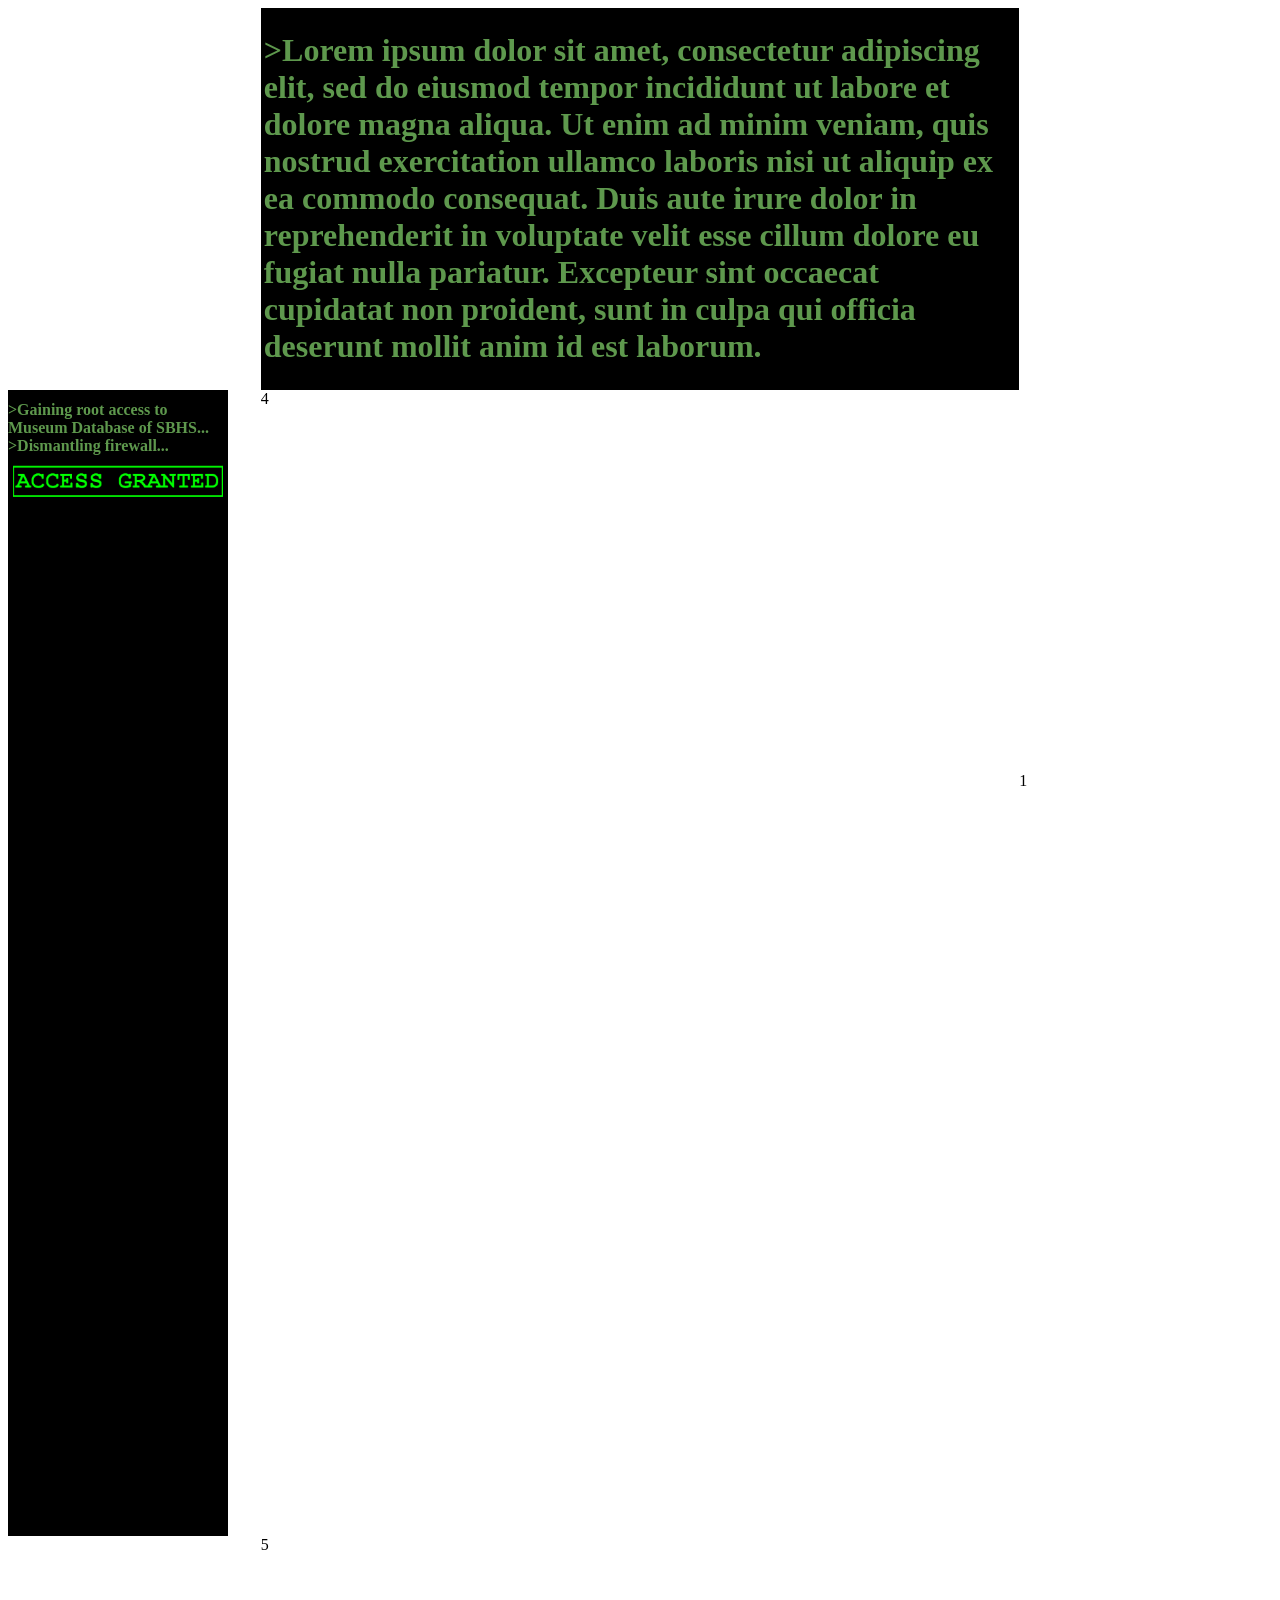
==== index.html @ 1db59838 "added grid, made left side image and text seperate elements" ====
<!DOCTYPE html>
<html lang="en">
<head>
    <link rel="stylesheet" type="text/css" href="styles.css"
    <meta charset="UTF-8">
    <meta name="viewport" content="width=device-width, initial-scale=1.0">
    <title>Document</title>
</head>
<body>
    <!--this parent supports all the divs from 1-5, if you want a change to all of them affect the parent-->
    <div class="parent">
    <div class="div1">1</div>
    <div class="div2">        
        <h1>
            >Lorem ipsum dolor sit amet, consectetur adipiscing elit, sed do eiusmod tempor incididunt ut labore et dolore magna aliqua. Ut enim ad minim veniam, quis nostrud exercitation ullamco laboris nisi ut aliquip ex ea commodo consequat. Duis aute irure dolor in reprehenderit in voluptate velit esse cillum dolore eu fugiat nulla pariatur. Excepteur sint occaecat cupidatat non proident, sunt in culpa qui officia deserunt mollit anim id est laborum.
        </h1>
</div>
    <div class="div3">
        <h1>
            >Gaining root access to Museum Database of SBHS...<br>
            >Dismantling firewall...
        </h1>
    <div class="size">
    <img src = "granted.png" width="210px">
    </div>
    </div>
    <div class="div4">4</div>
    <div class="div5">5</div>
</div>

</body>
</html>
---- styles.css ----
.uptext {
    color: #5E984D;
    margin: 70px;
    border-style: solid;
    border-color: black;
    background-color: black;
}



.parent {
    display: grid;
    grid-template-columns: repeat(5, 1fr);
    grid-template-rows: repeat(5, 1fr);
    gap: 0px;
}

    
.div1 {
    grid-row: span 3 / span 3;
    grid-column-start: 5;
    grid-row-start: 3;
}

.div2 {
    grid-column: span 3 / span 3;
    grid-column-start: 2;
    grid-row-start: 1;
    color: #5E984D;
    border-style: solid;
    border-color: black;
    background-color: black;
}

.div3 {
    grid-row: span 3 / span 3;
    grid-column-start: 1;
    grid-row-start: 2;
    max-width: 220px;
    background-color: black;
    color: #5E984D;
    font-size: 8px;
}

.size {
    text-align: center;
}

.div4 {
    grid-column: span 3 / span 3;
    grid-row: span 3 / span 3;
    grid-column-start: 2;
    grid-row-start: 2;
}

.div5 {
    grid-column: span 3 / span 3;
    grid-column-start: 2;
    grid-row-start: 5;
}
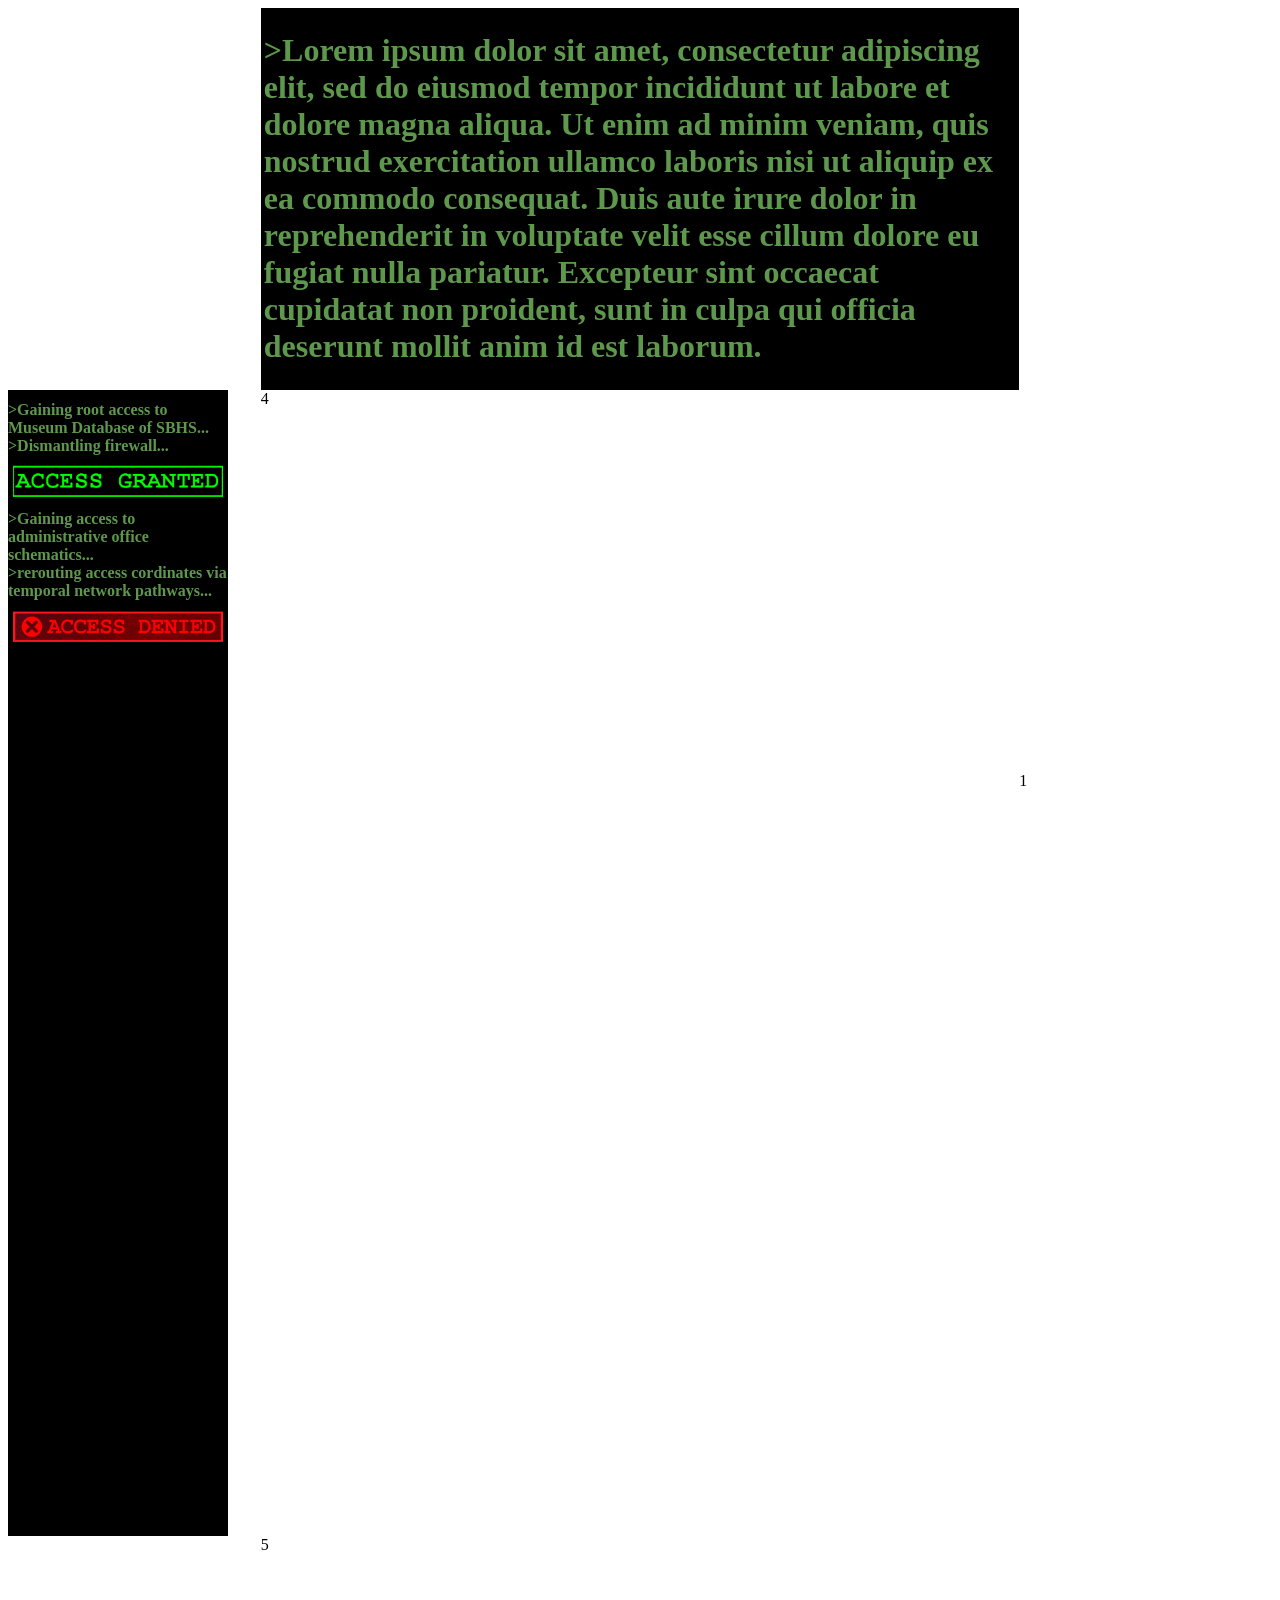
==== commit b5179cff: "bug fixed" ====
--- a/index.html
+++ b/index.html
@@ -10,18 +10,27 @@
     <!--this parent supports all the divs from 1-5, if you want a change to all of them affect the parent-->
     <div class="parent">
     <div class="div1">1</div>
-    <div class="div2">        
+    <div class="div2">    
+        <!--the below is the intro text above the choice texts, edit to flavour text later-->    
         <h1>
             >Lorem ipsum dolor sit amet, consectetur adipiscing elit, sed do eiusmod tempor incididunt ut labore et dolore magna aliqua. Ut enim ad minim veniam, quis nostrud exercitation ullamco laboris nisi ut aliquip ex ea commodo consequat. Duis aute irure dolor in reprehenderit in voluptate velit esse cillum dolore eu fugiat nulla pariatur. Excepteur sint occaecat cupidatat non proident, sunt in culpa qui officia deserunt mollit anim id est laborum.
         </h1>
 </div>
     <div class="div3">
+        <!--flavor text to show this is a coding type styled UI-->
         <h1>
             >Gaining root access to Museum Database of SBHS...<br>
             >Dismantling firewall...
         </h1>
     <div class="size">
     <img src = "granted.png" width="210px">
+    </div>
+        <h1>
+        >Gaining access to administrative office schematics...<br>
+        >rerouting access cordinates via temporal network pathways...
+    </h1>
+    <div class="size">
+        <img src = "denied.png" width="210px">
     </div>
     </div>
     <div class="div4">4</div>
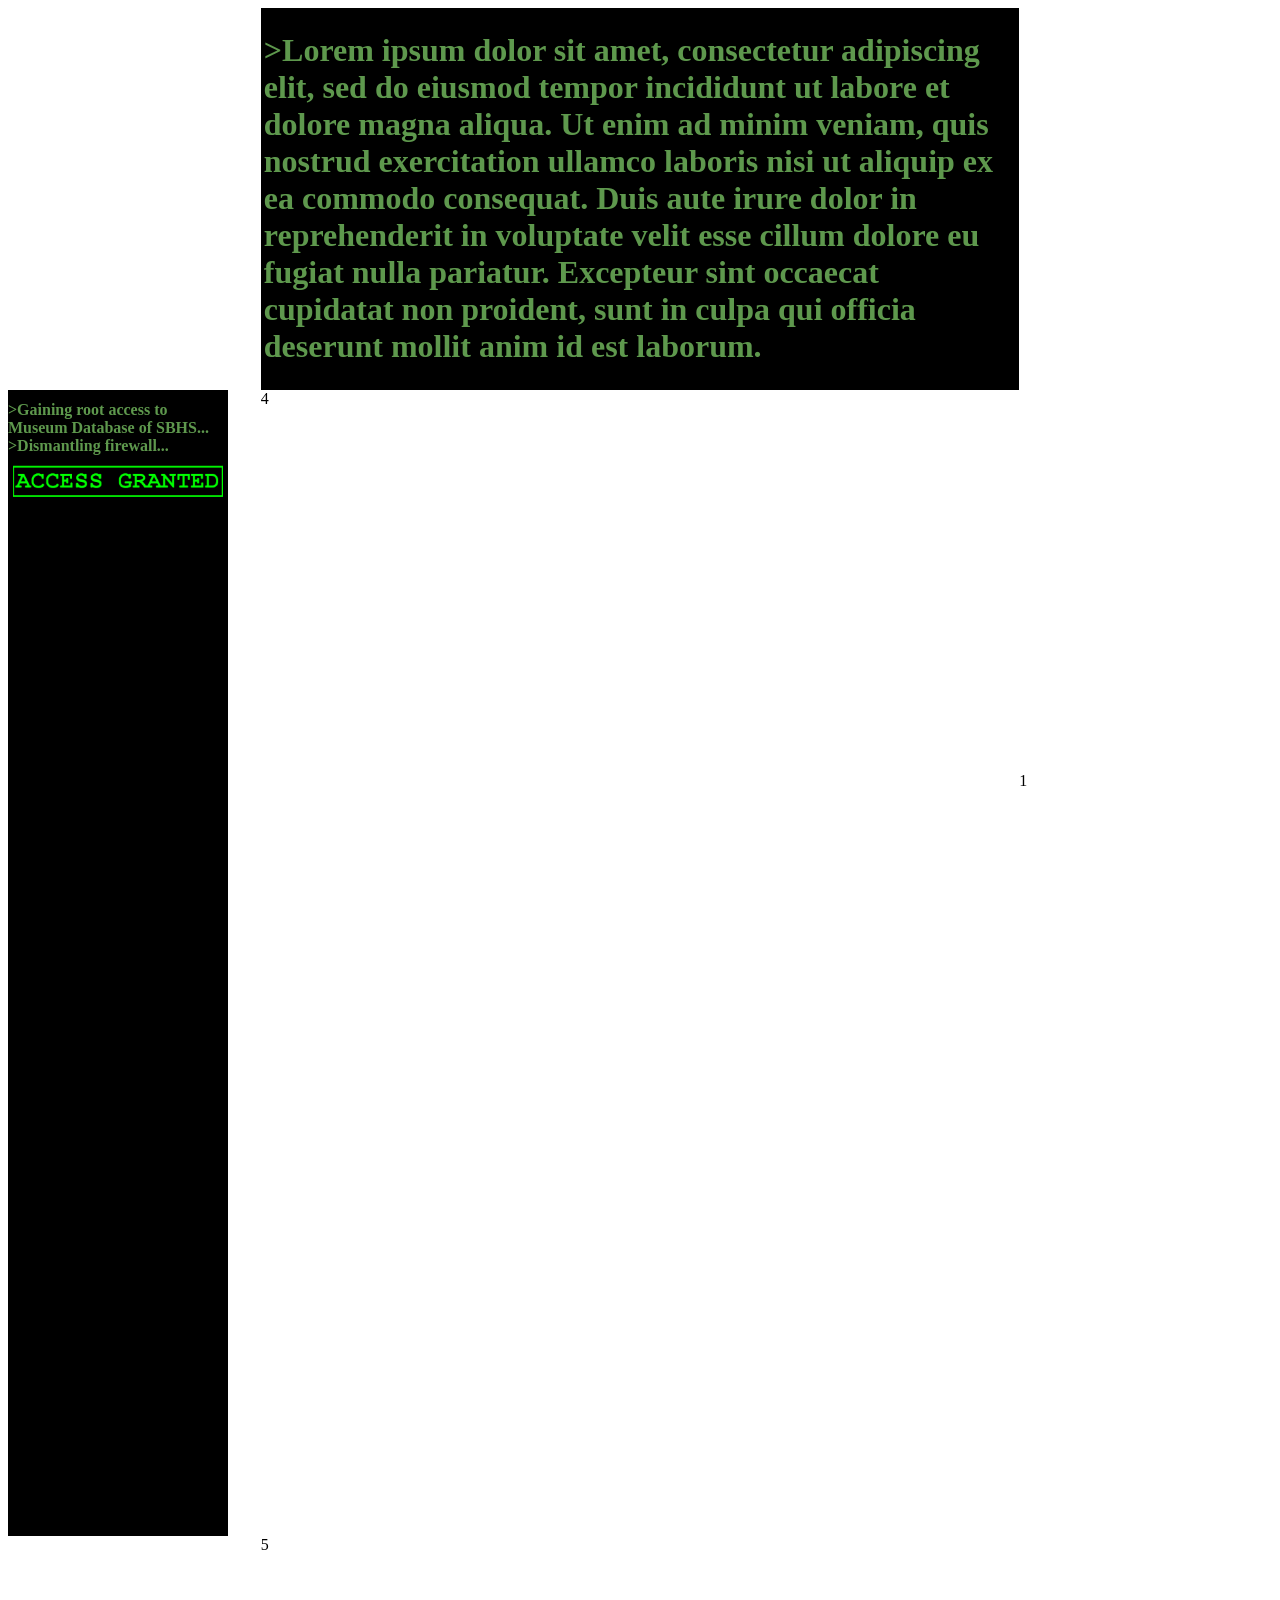
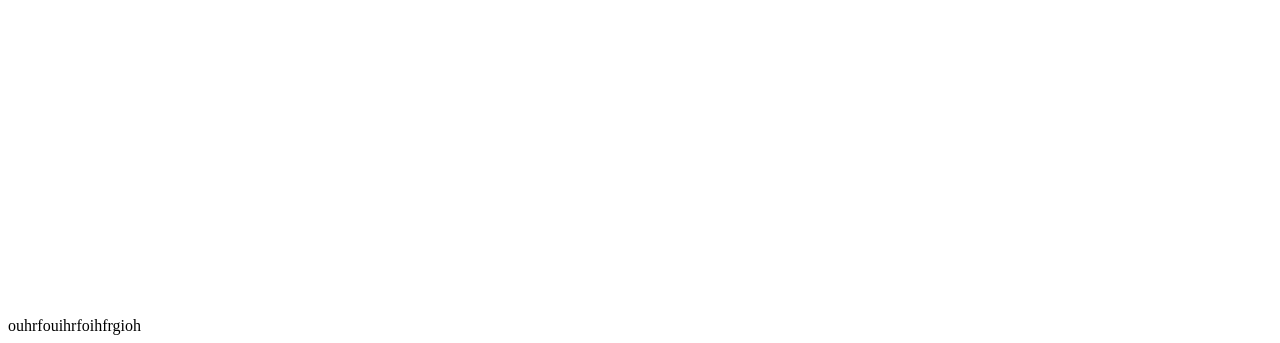
==== commit b0eff315: "testing" ====
--- a/index.html
+++ b/index.html
@@ -10,14 +10,12 @@
     <!--this parent supports all the divs from 1-5, if you want a change to all of them affect the parent-->
     <div class="parent">
     <div class="div1">1</div>
-    <div class="div2">    
-        <!--the below is the intro text above the choice texts, edit to flavour text later-->    
+    <div class="div2">        
         <h1>
             >Lorem ipsum dolor sit amet, consectetur adipiscing elit, sed do eiusmod tempor incididunt ut labore et dolore magna aliqua. Ut enim ad minim veniam, quis nostrud exercitation ullamco laboris nisi ut aliquip ex ea commodo consequat. Duis aute irure dolor in reprehenderit in voluptate velit esse cillum dolore eu fugiat nulla pariatur. Excepteur sint occaecat cupidatat non proident, sunt in culpa qui officia deserunt mollit anim id est laborum.
         </h1>
 </div>
     <div class="div3">
-        <!--flavor text to show this is a coding type styled UI-->
         <h1>
             >Gaining root access to Museum Database of SBHS...<br>
             >Dismantling firewall...
@@ -25,17 +23,9 @@
     <div class="size">
     <img src = "granted.png" width="210px">
     </div>
-        <h1>
-        >Gaining access to administrative office schematics...<br>
-        >rerouting access cordinates via temporal network pathways...
-    </h1>
-    <div class="size">
-        <img src = "denied.png" width="210px">
-    </div>
     </div>
     <div class="div4">4</div>
     <div class="div5">5</div>
-</div>
-
+</div>ouhrfouihrfoihfrgioh
 </body>
 </html>
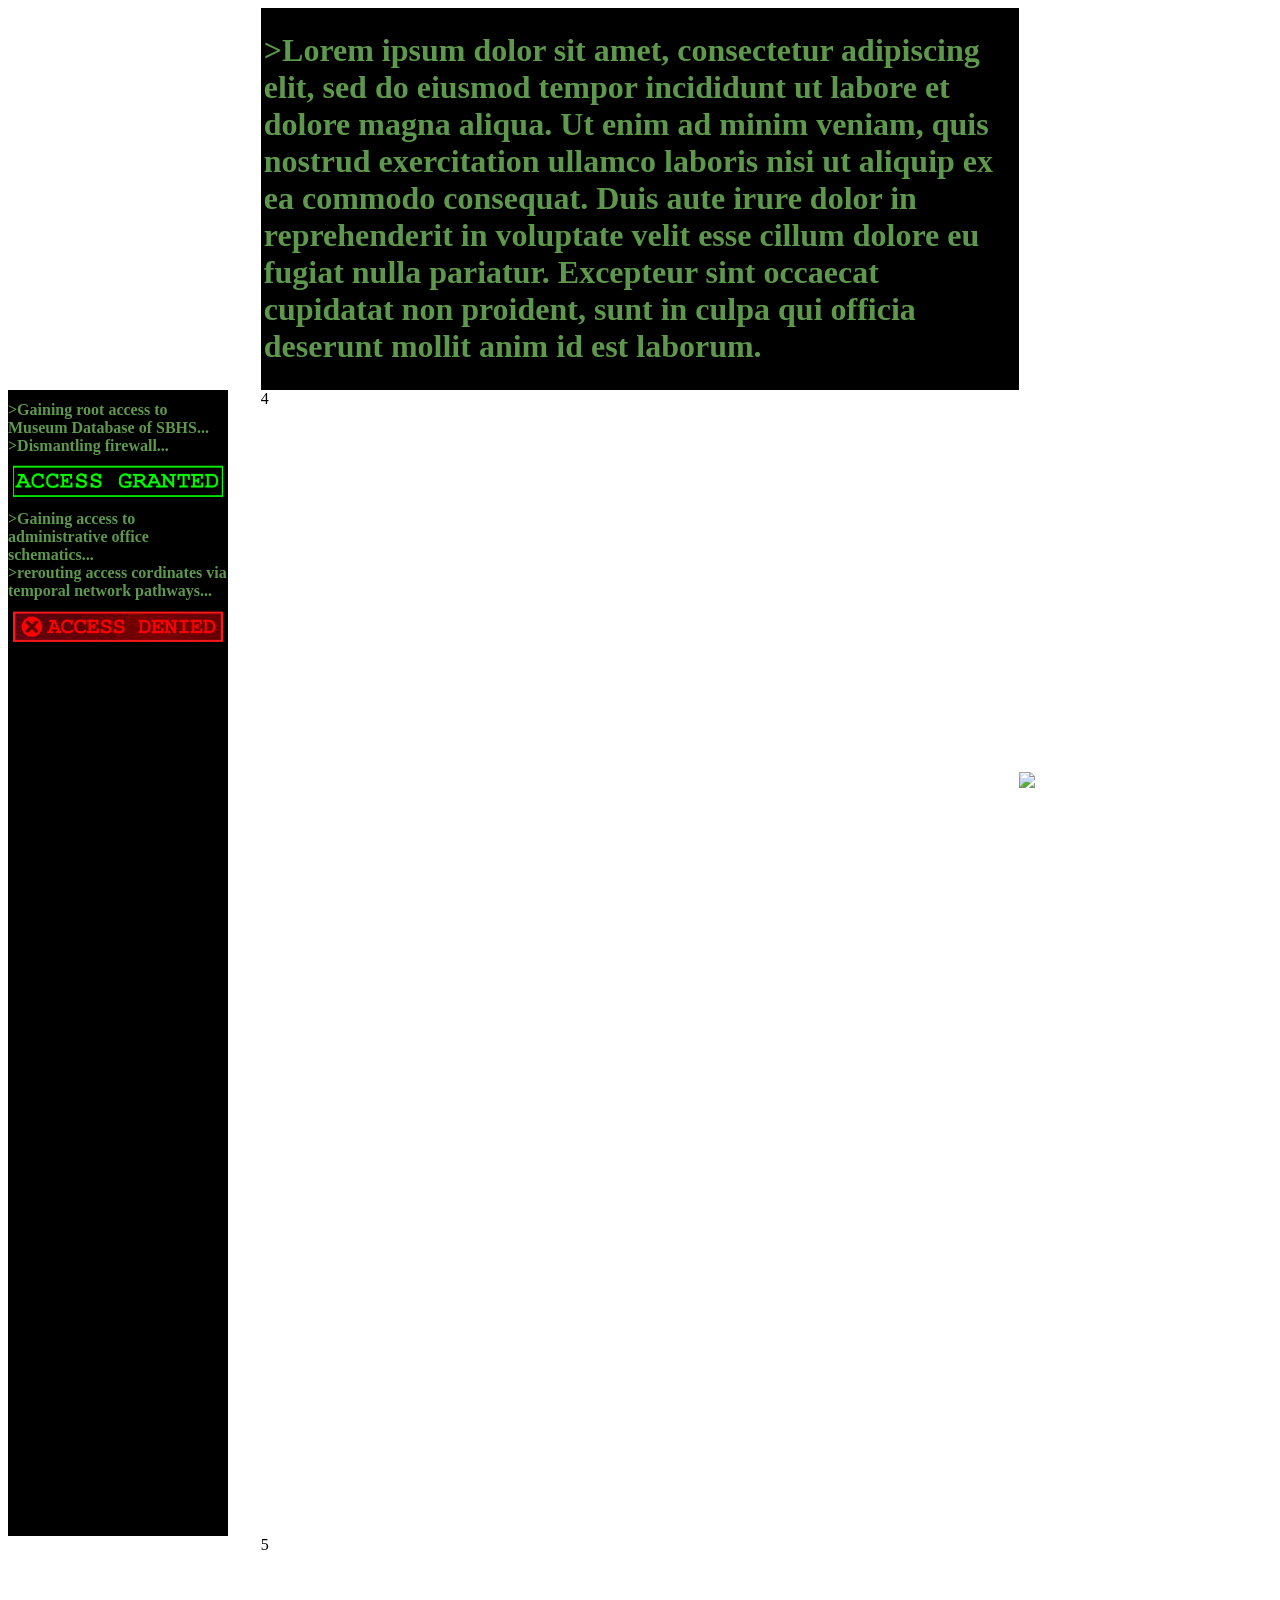
==== commit f9d6c722: "swapped to VSC and adding image in div 1 swapped to VSC and adding image in div 1" ====
--- a/index.html
+++ b/index.html
@@ -9,13 +9,17 @@
 <body>
     <!--this parent supports all the divs from 1-5, if you want a change to all of them affect the parent-->
     <div class="parent">
-    <div class="div1">1</div>
-    <div class="div2">        
+    <div class="div1">
+        <img src="map v2_done.pdf">
+    </div>
+    <div class="div2">    
+        <!--the below is the intro text above the choice texts, edit to flavour text later-->    
         <h1>
             >Lorem ipsum dolor sit amet, consectetur adipiscing elit, sed do eiusmod tempor incididunt ut labore et dolore magna aliqua. Ut enim ad minim veniam, quis nostrud exercitation ullamco laboris nisi ut aliquip ex ea commodo consequat. Duis aute irure dolor in reprehenderit in voluptate velit esse cillum dolore eu fugiat nulla pariatur. Excepteur sint occaecat cupidatat non proident, sunt in culpa qui officia deserunt mollit anim id est laborum.
         </h1>
 </div>
     <div class="div3">
+        <!--flavor text to show this is a coding type styled UI-->
         <h1>
             >Gaining root access to Museum Database of SBHS...<br>
             >Dismantling firewall...
@@ -23,9 +27,17 @@
     <div class="size">
     <img src = "granted.png" width="210px">
     </div>
+        <h1>
+        >Gaining access to administrative office schematics...<br>
+        >rerouting access cordinates via temporal network pathways...
+    </h1>
+    <div class="size">
+        <img src = "denied.png" width="210px">
+    </div>
     </div>
     <div class="div4">4</div>
     <div class="div5">5</div>
-</div>ouhrfouihrfoihfrgioh
+</div>
+
 </body>
 </html>
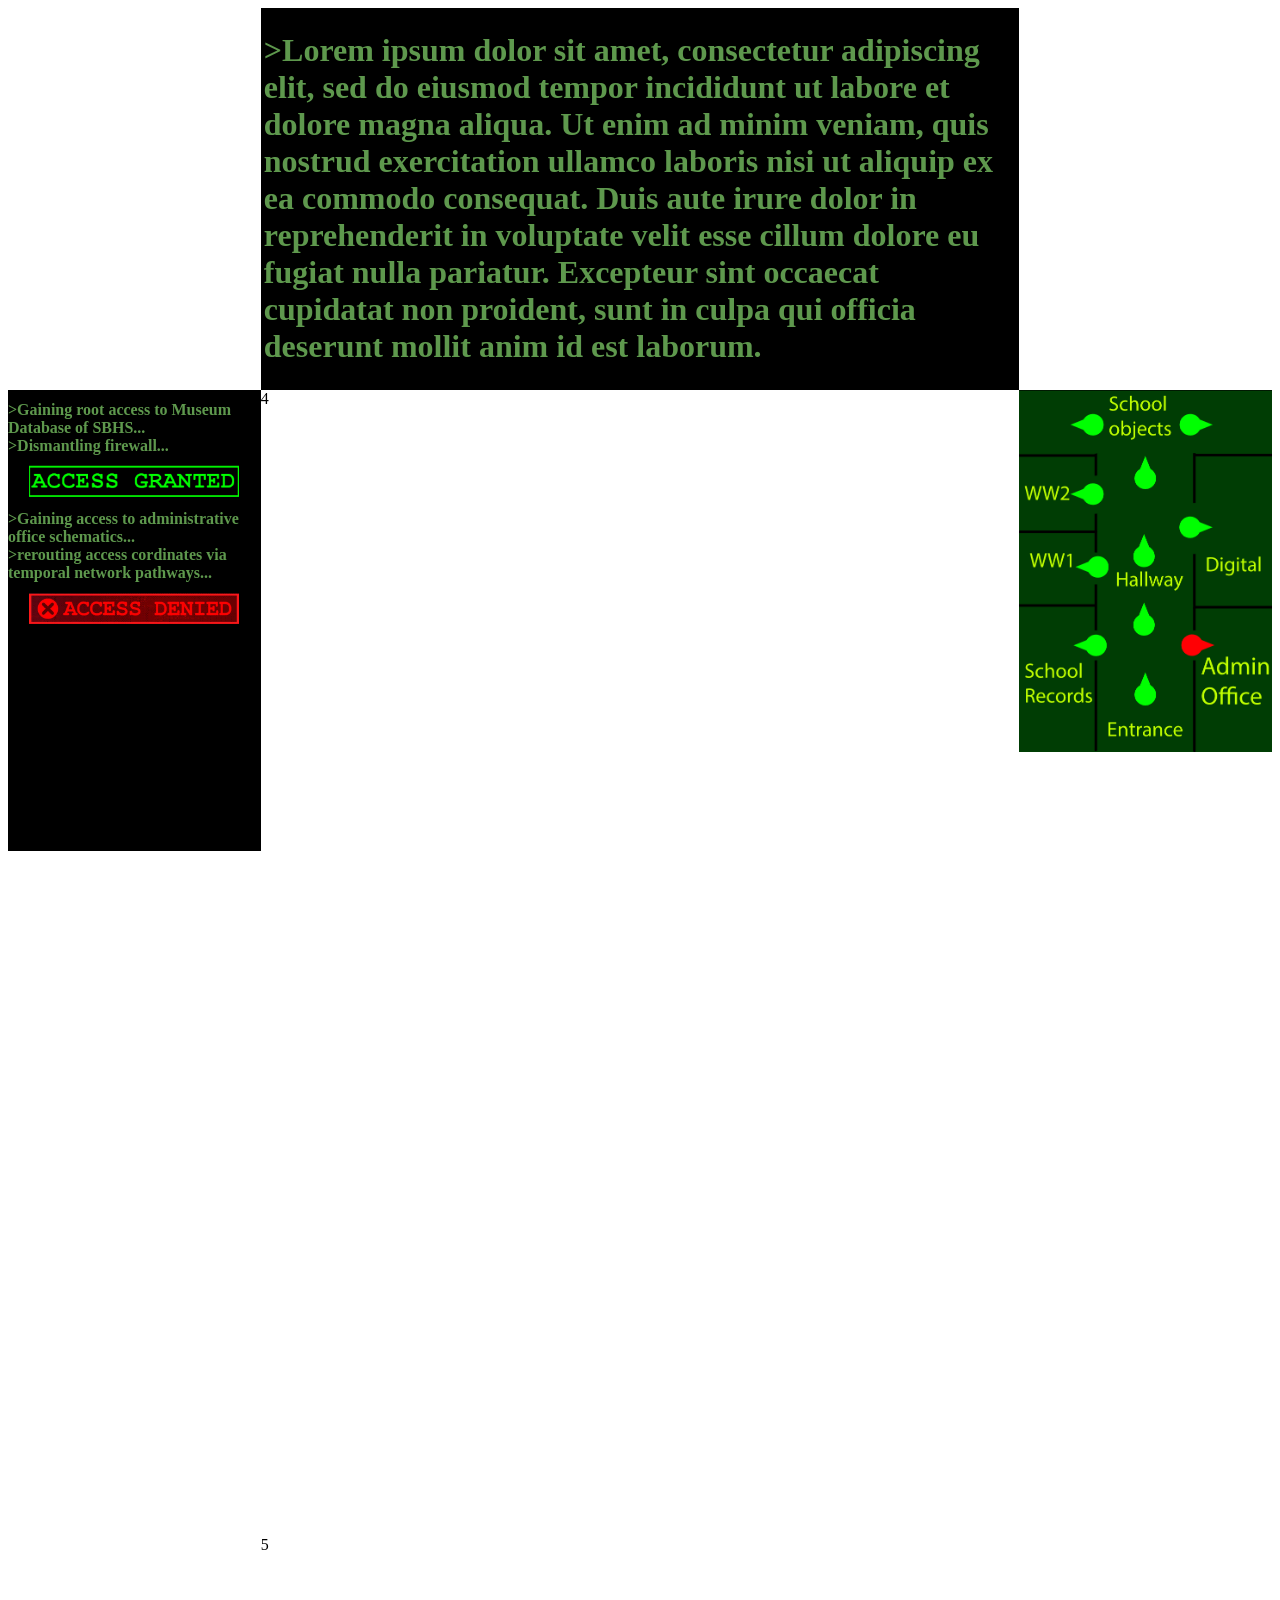
==== commit 63efd0f5: "new images, working in VSC, realigned div images" ====
--- a/index.html
+++ b/index.html
@@ -10,7 +10,9 @@
     <!--this parent supports all the divs from 1-5, if you want a change to all of them affect the parent-->
     <div class="parent">
     <div class="div1">
-        <img src="map v2_done.pdf">
+        <div class="map_contain">
+            <img src="map v3.png">
+        </div>
     </div>
     <div class="div2">    
         <!--the below is the intro text above the choice texts, edit to flavour text later-->    
--- a/styles.css
+++ b/styles.css
@@ -6,6 +6,11 @@
     background-color: black;
 }
 
+.map_contain img {
+    width: 100%;
+    height: 100%;
+    object-fit: cover;
+}
 
 
 .parent {
@@ -19,7 +24,8 @@
 .div1 {
     grid-row: span 3 / span 3;
     grid-column-start: 5;
-    grid-row-start: 3;
+    grid-row-start: 2;
+    max-height: 461.33px;
 }
 
 .div2 {
@@ -36,7 +42,7 @@
     grid-row: span 3 / span 3;
     grid-column-start: 1;
     grid-row-start: 2;
-    max-width: 220px;
+    max-height: 461.33px;
     background-color: black;
     color: #5E984D;
     font-size: 8px;
@@ -51,6 +57,7 @@
     grid-row: span 3 / span 3;
     grid-column-start: 2;
     grid-row-start: 2;
+    max-height: 461.33px;
 }
 
 .div5 {
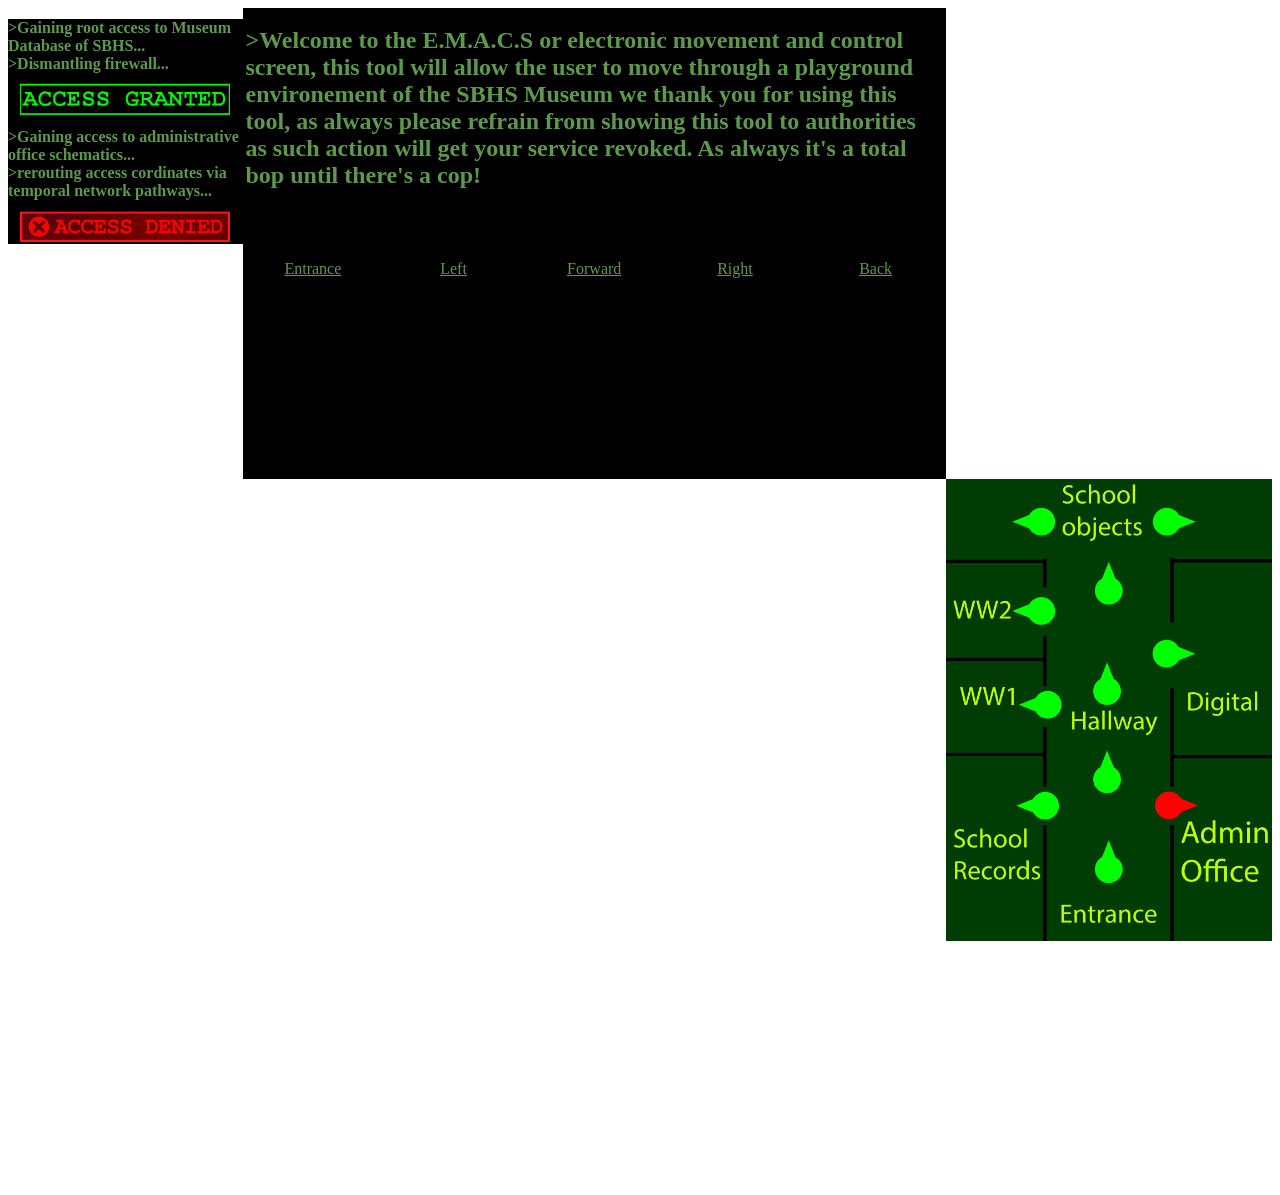
==== commit f4d920b6: "changed div 5's loacation and usage, aswell as a lot of tweaks to elements, especially div 2, but di" ====
--- a/index.html
+++ b/index.html
@@ -17,9 +17,26 @@
     <div class="div2">    
         <!--the below is the intro text above the choice texts, edit to flavour text later-->    
         <h1>
-            >Lorem ipsum dolor sit amet, consectetur adipiscing elit, sed do eiusmod tempor incididunt ut labore et dolore magna aliqua. Ut enim ad minim veniam, quis nostrud exercitation ullamco laboris nisi ut aliquip ex ea commodo consequat. Duis aute irure dolor in reprehenderit in voluptate velit esse cillum dolore eu fugiat nulla pariatur. Excepteur sint occaecat cupidatat non proident, sunt in culpa qui officia deserunt mollit anim id est laborum.
+            >Welcome to the E.M.A.C.S or electronic movement and control screen, this tool will allow the user to move through a playground environement of the SBHS Museum we thank you for using this tool, as always please refrain from showing this tool to authorities as such action will get your service revoked. As always it's a total bop until there's a cop!
         </h1>
 </div>
+    <div class="div5">
+        <div>
+            <p><u>Entrance</u></p>
+        </div>
+        <div>
+            <p><u>Left</p>
+        </div>
+        <div>
+            <p><u>Forward</u></p>
+        </div>
+        <div>
+            <p><u>Right</u></p>
+        </div>
+        <div>
+            <p><u>Back</u></p>
+        </div>
+    </div>
     <div class="div3">
         <!--flavor text to show this is a coding type styled UI-->
         <h1>
@@ -37,9 +54,9 @@
         <img src = "denied.png" width="210px">
     </div>
     </div>
-    <div class="div4">4</div>
-    <div class="div5">5</div>
-</div>
+    <div class="div4">
+
+    </div>
 
 </body>
 </html>
--- a/styles.css
+++ b/styles.css
@@ -7,9 +7,10 @@
 }
 
 .map_contain img {
-    width: 100%;
+    width: 326px;
     height: 100%;
     object-fit: cover;
+    max-height: 461.33px;
 }
 
 
@@ -24,7 +25,7 @@
 .div1 {
     grid-row: span 3 / span 3;
     grid-column-start: 5;
-    grid-row-start: 2;
+    grid-row-start: 3;
     max-height: 461.33px;
 }
 
@@ -36,12 +37,13 @@
     border-style: solid;
     border-color: black;
     background-color: black;
+    font-size: 12px;
 }
 
 .div3 {
     grid-row: span 3 / span 3;
     grid-column-start: 1;
-    grid-row-start: 2;
+    grid-row-start: 3;
     max-height: 461.33px;
     background-color: black;
     color: #5E984D;
@@ -56,14 +58,23 @@
     grid-column: span 3 / span 3;
     grid-row: span 3 / span 3;
     grid-column-start: 2;
-    grid-row-start: 2;
+    grid-row-start: 3;
     max-height: 461.33px;
 }
+
 
 .div5 {
     grid-column: span 3 / span 3;
     grid-column-start: 2;
-    grid-row-start: 5;
+    grid-row-start: 2;
+    background-color: black;
+    color: #5E984D;
 }
 
+.div5 div {
+    width:20%;  
+    float:left;
+    text-align: center;
+
+}
         
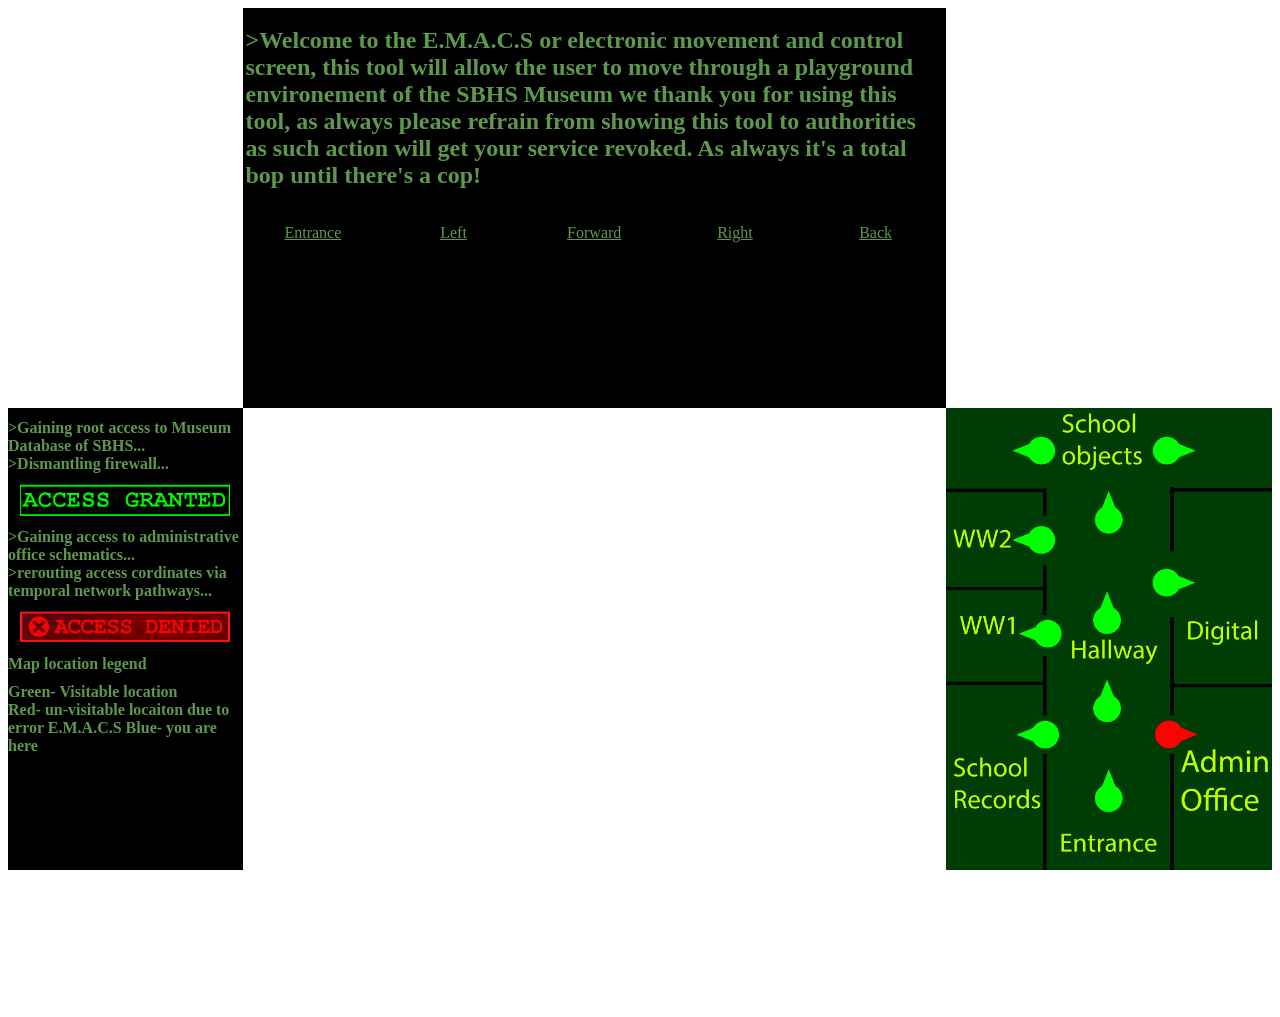
==== commit c87e69a0: "adding image...oh also made some edits to index including bug fixes and a map legend" ====
--- a/index.html
+++ b/index.html
@@ -20,12 +20,13 @@
             >Welcome to the E.M.A.C.S or electronic movement and control screen, this tool will allow the user to move through a playground environement of the SBHS Museum we thank you for using this tool, as always please refrain from showing this tool to authorities as such action will get your service revoked. As always it's a total bop until there's a cop!
         </h1>
 </div>
+<!--top div start-->
     <div class="div5">
         <div>
             <p><u>Entrance</u></p>
         </div>
         <div>
-            <p><u>Left</p>
+            <p><u>Left</u></p>
         </div>
         <div>
             <p><u>Forward</u></p>
@@ -37,6 +38,8 @@
             <p><u>Back</u></p>
         </div>
     </div>
+<!--top div end-->
+<!--left div start-->
     <div class="div3">
         <!--flavor text to show this is a coding type styled UI-->
         <h1>
@@ -53,6 +56,14 @@
     <div class="size">
         <img src = "denied.png" width="210px">
     </div>
+        <h1>
+            Map location legend
+        </h1>
+        <h1>
+            Green- Visitable location<br>
+            Red- un-visitable locaiton due to error E.M.A.C.S
+            Blue- you are here
+        </h1>
     </div>
     <div class="div4">
 
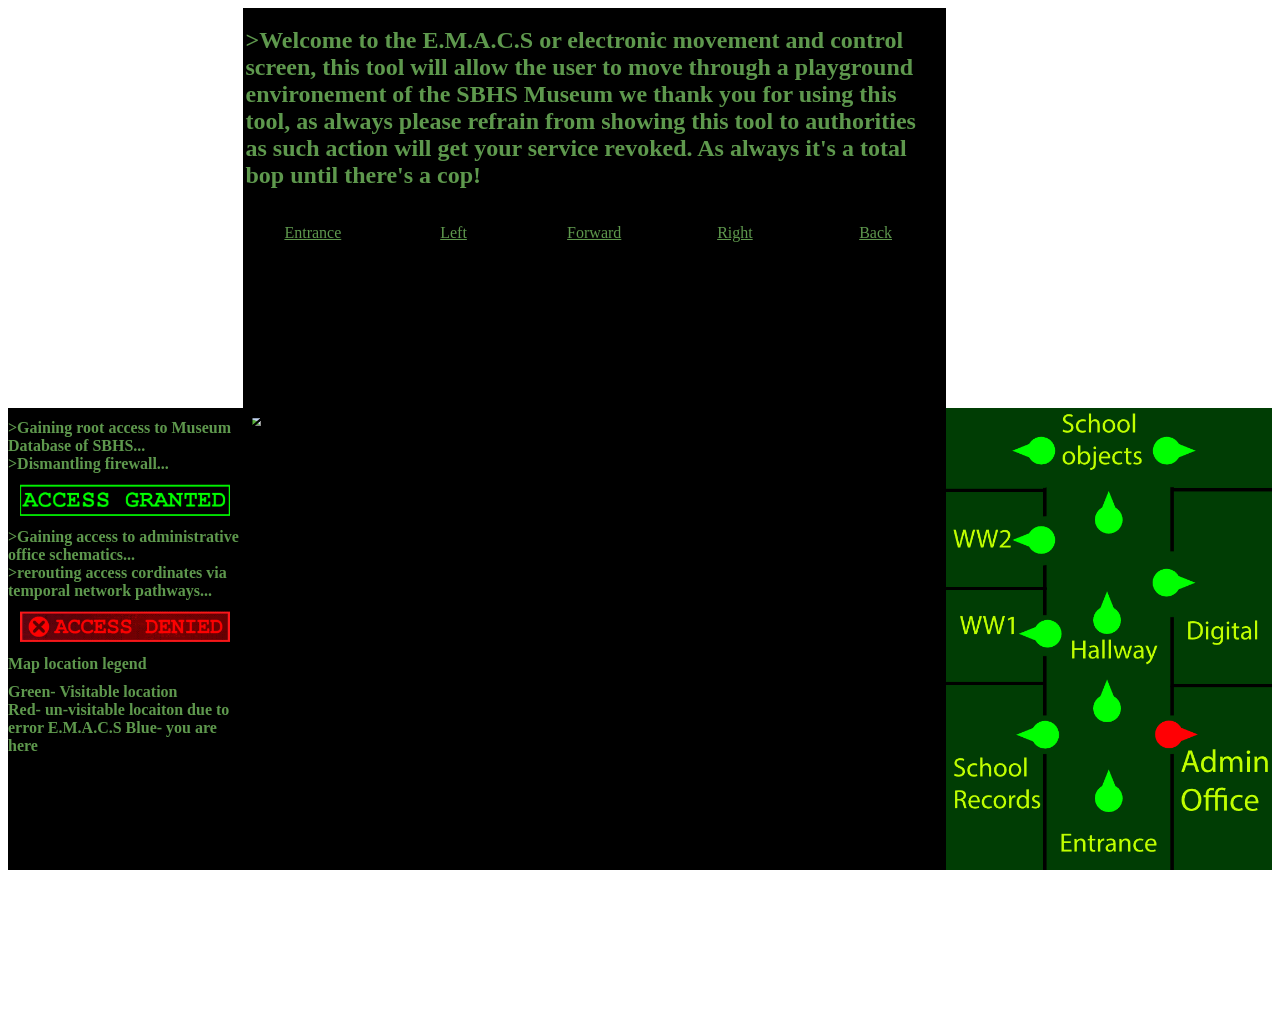
==== commit 6e478dad: "added new elements and made the background of the image" ====
--- a/index.html
+++ b/index.html
@@ -66,7 +66,7 @@
         </h1>
     </div>
     <div class="div4">
-
+        <img class="ImgS" src="IMG_1.png">
     </div>
 
 </body>
--- a/styles.css
+++ b/styles.css
@@ -60,6 +60,7 @@
     grid-column-start: 2;
     grid-row-start: 3;
     max-height: 461.33px;
+    background-color: black;
 }
 
 
@@ -77,4 +78,11 @@
     text-align: center;
 
 }
+
+.ImgS {
+    width: 100%;
+    height: 100%;
+    object-fit: cover;
+    clip-path: inset(10px);
+}
         
